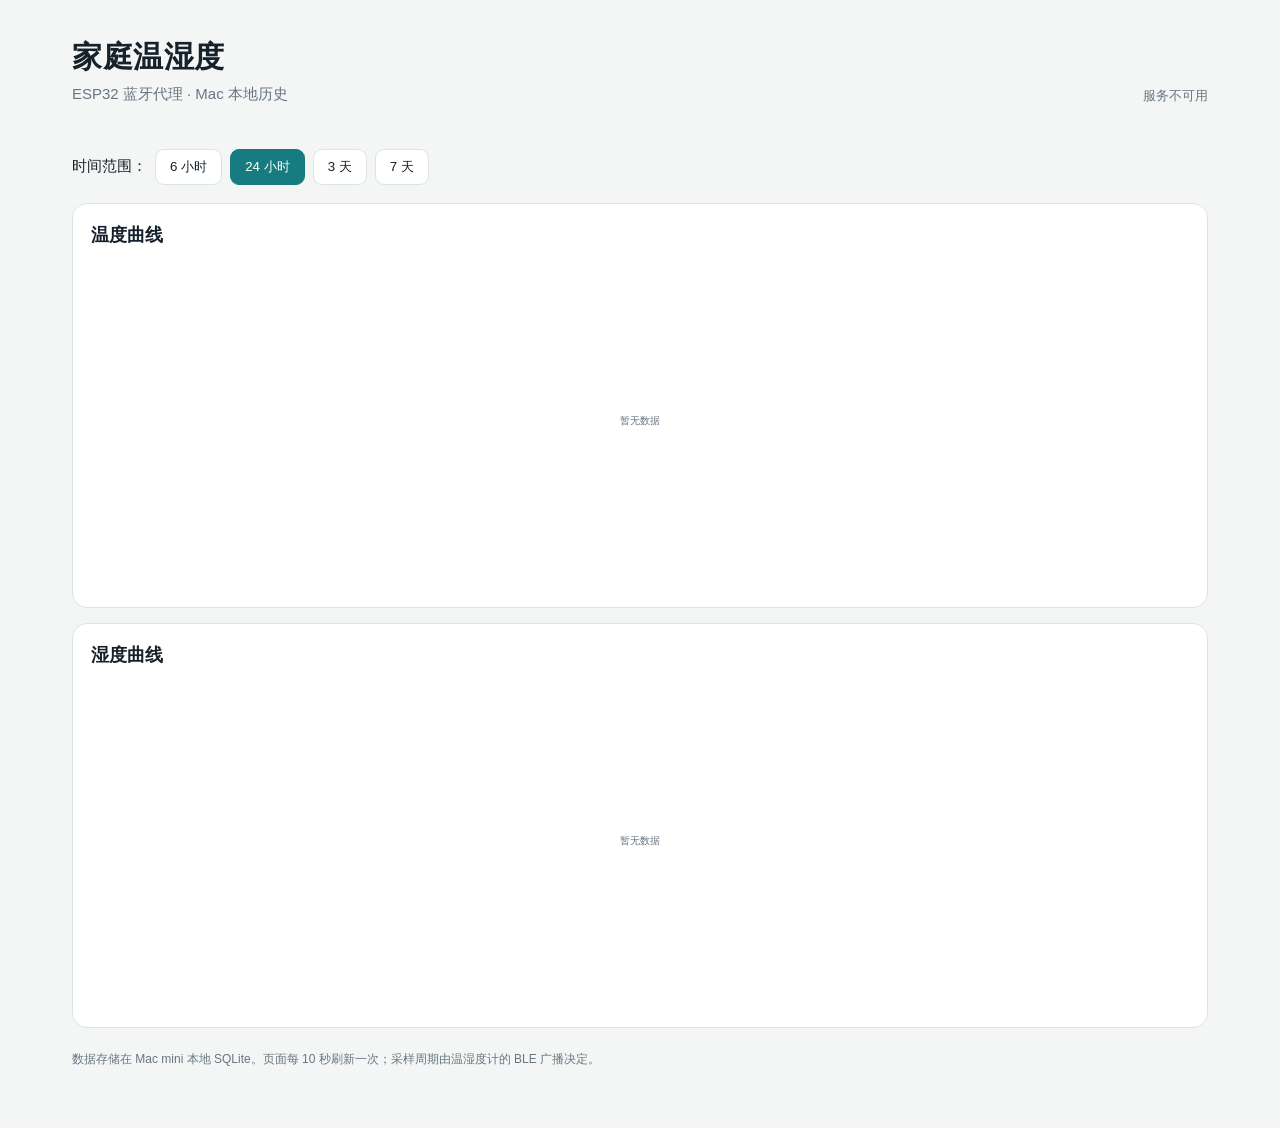
==== web/index.html @ 7a587973 "feat: add Wi-Fi and USB BLE proxy monitoring" ====
<!doctype html>
<html lang="zh-CN">
<head>
  <meta charset="utf-8">
  <meta name="viewport" content="width=device-width, initial-scale=1">
  <title>家庭温湿度监控</title>
  <style>
    :root { color-scheme: light; --ink:#17212b; --muted:#687582; --line:#dce3e8; --accent:#167c80; --warm:#d87742; --card:#fff; --bg:#f3f6f5; }
    * { box-sizing:border-box; } body { margin:0; background:var(--bg); color:var(--ink); font:15px/1.5 -apple-system,BlinkMacSystemFont,"PingFang SC","Microsoft YaHei",sans-serif; }
    main { max-width:1180px; margin:0 auto; padding:34px 22px 60px; } header { display:flex; align-items:end; justify-content:space-between; gap:20px; margin-bottom:25px; }
    h1 { margin:0; font-size:30px; letter-spacing:.02em; } .sub { color:var(--muted); margin-top:4px; } .status { color:var(--muted); font-size:13px; }
    .toolbar { display:flex; align-items:center; flex-wrap:wrap; gap:8px; margin:18px 0; } button { border:1px solid var(--line); background:white; color:var(--ink); border-radius:9px; padding:8px 14px; cursor:pointer; } button.active { border-color:var(--accent); background:var(--accent); color:white; }
    .cards { display:grid; grid-template-columns:repeat(auto-fit,minmax(250px,1fr)); gap:15px; margin-bottom:18px; } .card { background:var(--card); border:1px solid var(--line); border-radius:15px; padding:18px; box-shadow:0 5px 16px #173b4010; } .room { display:flex; justify-content:space-between; color:var(--muted); } .metrics { display:flex; gap:28px; margin-top:16px; } .metric strong { display:block; font-size:28px; font-weight:600; } .metric small { color:var(--muted); } .temp { color:var(--warm); } .hum { color:var(--accent); } .stale { color:#b44b39; }
    section { background:var(--card); border:1px solid var(--line); border-radius:15px; padding:18px; margin-top:15px; } section h2 { margin:0 0 10px; font-size:18px; } canvas { width:100%; height:330px; display:block; } .empty { color:var(--muted); padding:80px 0; text-align:center; } footer { color:var(--muted); font-size:12px; margin-top:22px; }
  </style>
</head>
<body>
<main>
  <header><div><h1>家庭温湿度</h1><div class="sub">ESP32 蓝牙代理 · Mac 本地历史</div></div><div id="status" class="status">连接中…</div></header>
  <div id="cards" class="cards"></div>
  <div class="toolbar"><span>时间范围：</span><button data-hours="6">6 小时</button><button data-hours="24" class="active">24 小时</button><button data-hours="72">3 天</button><button data-hours="168">7 天</button></div>
  <section><h2>温度曲线 <span id="tempLegend"></span></h2><canvas id="temperature" width="1100" height="330"></canvas></section>
  <section><h2>湿度曲线 <span id="humLegend"></span></h2><canvas id="humidity" width="1100" height="330"></canvas></section>
  <footer>数据存储在 Mac mini 本地 SQLite。页面每 10 秒刷新一次；采样周期由温湿度计的 BLE 广播决定。</footer>
</main>
<script>
let hours = 24, devices = [], readings = [];
const $ = (id) => document.getElementById(id);
document.querySelectorAll('button[data-hours]').forEach(b => b.onclick = () => { hours = Number(b.dataset.hours); document.querySelectorAll('button[data-hours]').forEach(x => x.classList.toggle('active', x === b)); refresh(); });
function fmt(v, unit) { return v == null ? '—' : `${Number(v).toFixed(unit === '°C' ? 1 : 0)}${unit}`; }
function renderCards() {
  $('cards').innerHTML = devices.map(d => { const x=d.latest; return `<div class="card"><div class="room"><span>${esc(d.name)}</span><span>${x ? new Date(x.observed_at).toLocaleTimeString([], {hour:'2-digit',minute:'2-digit'}) : '暂无数据'}</span></div><div class="metrics"><div class="metric"><strong class="temp">${fmt(x?.temperature_c,'°C')}</strong><small>温度</small></div><div class="metric"><strong class="hum">${fmt(x?.humidity_pct,'%')}</strong><small>湿度</small></div></div><div class="sub">${x ? `RSSI ${x.rssi ?? '—'} dBm · ${esc(x.protocol)}` : '等待蓝牙广播'}</div></div>`; }).join('') || '<div class="card">请在 config/devices.json 配置设备地址。</div>';
}
function renderChart(id, key, color, unit) {
  const canvas=$(id), ctx=canvas.getContext('2d'), rect=canvas.getBoundingClientRect(), dpr=devicePixelRatio||1;
  canvas.width=rect.width*dpr; canvas.height=330*dpr; ctx.scale(dpr,dpr); const w=rect.width,h=330,p={l:48,r:18,t:20,b:34}; ctx.clearRect(0,0,w,h);
  if (!readings.length) { ctx.fillStyle='#687582'; ctx.textAlign='center'; ctx.fillText('暂无数据',w/2,h/2); return; }
  const vals=readings.map(x=>Number(x[key])).filter(Number.isFinite), min=Math.floor(Math.min(...vals)-1), max=Math.ceil(Math.max(...vals)+1); const start=Math.min(...readings.map(x=>new Date(x.observed_at).getTime())), end=Math.max(start+1,...readings.map(x=>new Date(x.observed_at).getTime()));
  ctx.font='12px -apple-system,sans-serif'; ctx.strokeStyle='#e5eaec'; ctx.fillStyle='#687582'; ctx.textAlign='right';
  for(let i=0;i<5;i++){ const y=p.t+(h-p.t-p.b)*i/4, v=max-(max-min)*i/4; ctx.beginPath();ctx.moveTo(p.l,y);ctx.lineTo(w-p.r,y);ctx.stroke();ctx.fillText(`${v.toFixed(1)}${unit}`,p.l-8,y+4); }
  ctx.textAlign='center'; const points=readings.filter(x=>Number.isFinite(Number(x[key]))).map(x=>({x:p.l+(new Date(x.observed_at).getTime()-start)/(end-start)*(w-p.l-p.r),y:p.t+(max-Number(x[key]))/(max-min)*(h-p.t-p.b)}));
  const groups=[...new Set(readings.map(x=>x.address))], palette=['#d87742','#167c80','#7955a5','#4b78b5'];
  groups.forEach((address, gi) => { const series=readings.filter(x=>x.address===address && Number.isFinite(Number(x[key]))).map(x=>({x:p.l+(new Date(x.observed_at).getTime()-start)/(end-start)*(w-p.l-p.r),y:p.t+(max-Number(x[key]))/(max-min)*(h-p.t-p.b)})); ctx.strokeStyle=palette[gi%palette.length];ctx.lineWidth=2;ctx.beginPath();series.forEach((q,i)=>i?ctx.lineTo(q.x,q.y):ctx.moveTo(q.x,q.y));ctx.stroke(); });
  const legend=$(id==='temperature'?'tempLegend':'humLegend'); legend.innerHTML=groups.map((a,i)=>`<span style="color:${palette[i%palette.length]};font-size:12px;margin-left:10px">● ${esc((devices.find(d=>d.address===a)||{}).name||a)}</span>`).join(''); ctx.fillStyle='#687582'; [0,.5,1].forEach(t=>ctx.fillText(new Date(start+(end-start)*t).toLocaleString([], {month:'numeric',day:'numeric',hour:'2-digit',minute:'2-digit'}),p.l+(w-p.l-p.r)*t,h-10));
}
function esc(s) { return String(s ?? '').replace(/[&<>"']/g,c=>({'&':'&amp;','<':'&lt;','>':'&gt;','"':'&quot;',"'":'&#39;'}[c])); }
async function refresh() { try { const [d,r]=await Promise.all([fetch('/api/devices'),fetch(`/api/readings?hours=${hours}`)]); devices=await d.json(); readings=(await r.json()).readings; renderCards(); renderChart('temperature','temperature_c','#d87742','°C'); renderChart('humidity','humidity_pct','#167c80','%'); $('status').textContent=`在线 · ${new Date().toLocaleTimeString()}`; } catch(e) { $('status').textContent='服务不可用'; } }
addEventListener('resize',()=>{renderChart('temperature','temperature_c','#d87742','°C');renderChart('humidity','humidity_pct','#167c80','%');}); refresh(); setInterval(refresh,10000);
</script>
</body>
</html>
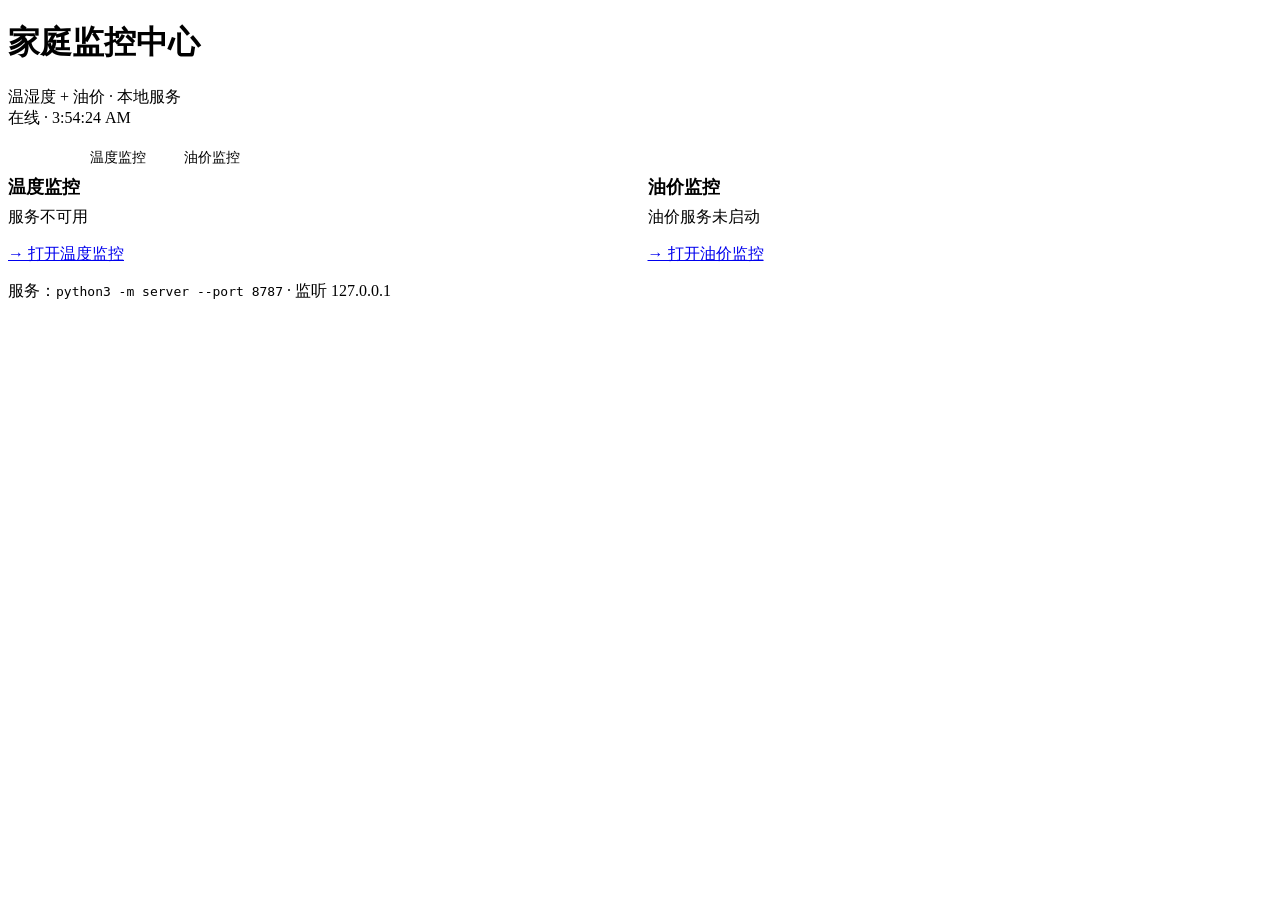
==== commit 04b3a1a1: "feat: update homeMonitor" ====
--- a/web/index.html
+++ b/web/index.html
@@ -3,49 +3,109 @@
 <head>
   <meta charset="utf-8">
   <meta name="viewport" content="width=device-width, initial-scale=1">
-  <title>家庭温湿度监控</title>
+  <title>家庭监控中心</title>
+  <link rel="stylesheet" href="/common.css">
   <style>
-    :root { color-scheme: light; --ink:#17212b; --muted:#687582; --line:#dce3e8; --accent:#167c80; --warm:#d87742; --card:#fff; --bg:#f3f6f5; }
-    * { box-sizing:border-box; } body { margin:0; background:var(--bg); color:var(--ink); font:15px/1.5 -apple-system,BlinkMacSystemFont,"PingFang SC","Microsoft YaHei",sans-serif; }
-    main { max-width:1180px; margin:0 auto; padding:34px 22px 60px; } header { display:flex; align-items:end; justify-content:space-between; gap:20px; margin-bottom:25px; }
-    h1 { margin:0; font-size:30px; letter-spacing:.02em; } .sub { color:var(--muted); margin-top:4px; } .status { color:var(--muted); font-size:13px; }
-    .toolbar { display:flex; align-items:center; flex-wrap:wrap; gap:8px; margin:18px 0; } button { border:1px solid var(--line); background:white; color:var(--ink); border-radius:9px; padding:8px 14px; cursor:pointer; } button.active { border-color:var(--accent); background:var(--accent); color:white; }
-    .cards { display:grid; grid-template-columns:repeat(auto-fit,minmax(250px,1fr)); gap:15px; margin-bottom:18px; } .card { background:var(--card); border:1px solid var(--line); border-radius:15px; padding:18px; box-shadow:0 5px 16px #173b4010; } .room { display:flex; justify-content:space-between; color:var(--muted); } .metrics { display:flex; gap:28px; margin-top:16px; } .metric strong { display:block; font-size:28px; font-weight:600; } .metric small { color:var(--muted); } .temp { color:var(--warm); } .hum { color:var(--accent); } .stale { color:#b44b39; }
-    section { background:var(--card); border:1px solid var(--line); border-radius:15px; padding:18px; margin-top:15px; } section h2 { margin:0 0 10px; font-size:18px; } canvas { width:100%; height:330px; display:block; } .empty { color:var(--muted); padding:80px 0; text-align:center; } footer { color:var(--muted); font-size:12px; margin-top:22px; }
+    .tabs { display: flex; gap: 6px; margin-top: 12px; }
+    .tabs a {
+      text-decoration: none; color: var(--ink);
+      border: 1px solid var(--line); background: white;
+      padding: 8px 16px; border-radius: 9px; font-size: 14px;
+    }
+    .tabs a.active { border-color: var(--accent); background: var(--accent); color: white; }
+    .frame-wrap { margin-top: 16px; border: 1px solid var(--line); border-radius: 15px; overflow: hidden; background: var(--card); }
+    iframe { width: 100%; height: calc(100vh - 220px); min-height: 720px; border: 0; display: block; }
+    .overview { display: grid; grid-template-columns: 1fr 1fr; gap: 15px; }
+    @media (max-width: 800px) { .overview { grid-template-columns: 1fr; } }
+    .overview .card { display: block; }
+    .overview h2 { margin: 0 0 8px; font-size: 18px; }
+    .overview .big { font-size: 32px; font-weight: 600; }
   </style>
 </head>
 <body>
 <main>
-  <header><div><h1>家庭温湿度</h1><div class="sub">ESP32 蓝牙代理 · Mac 本地历史</div></div><div id="status" class="status">连接中…</div></header>
-  <div id="cards" class="cards"></div>
-  <div class="toolbar"><span>时间范围：</span><button data-hours="6">6 小时</button><button data-hours="24" class="active">24 小时</button><button data-hours="72">3 天</button><button data-hours="168">7 天</button></div>
-  <section><h2>温度曲线 <span id="tempLegend"></span></h2><canvas id="temperature" width="1100" height="330"></canvas></section>
-  <section><h2>湿度曲线 <span id="humLegend"></span></h2><canvas id="humidity" width="1100" height="330"></canvas></section>
-  <footer>数据存储在 Mac mini 本地 SQLite。页面每 10 秒刷新一次；采样周期由温湿度计的 BLE 广播决定。</footer>
+  <header>
+    <div>
+      <h1>家庭监控中心</h1>
+      <div class="sub">温湿度 + 油价 · 本地服务</div>
+    </div>
+    <div id="status" class="status">连接中…</div>
+  </header>
+  <nav class="tabs" id="tabs">
+    <a href="#dashboard" data-tab="dashboard" class="active">概览</a>
+    <a href="#temp"      data-tab="temp">温度监控</a>
+    <a href="#oil"       data-tab="oil">油价监控</a>
+  </nav>
+
+  <!-- 概览面板 -->
+  <div id="dashboardPane">
+    <div class="overview">
+      <div class="card">
+        <h2>温度监控</h2>
+        <div class="sub" id="ovTemp">加载中…</div>
+        <p><a href="#temp" data-tab="temp">→ 打开温度监控</a></p>
+      </div>
+      <div class="card">
+        <h2>油价监控</h2>
+        <div class="sub" id="ovOil">加载中…</div>
+        <p><a href="#oil" data-tab="oil">→ 打开油价监控</a></p>
+      </div>
+    </div>
+  </div>
+
+  <!-- 子页 iframe -->
+  <div id="framePane" class="frame-wrap" style="display:none">
+    <iframe id="frame" src=""></iframe>
+  </div>
+
+  <footer>服务：<code>python3 -m server --port 8787</code> · 监听 127.0.0.1</footer>
 </main>
+<script src="/common.js"></script>
 <script>
-let hours = 24, devices = [], readings = [];
-const $ = (id) => document.getElementById(id);
-document.querySelectorAll('button[data-hours]').forEach(b => b.onclick = () => { hours = Number(b.dataset.hours); document.querySelectorAll('button[data-hours]').forEach(x => x.classList.toggle('active', x === b)); refresh(); });
-function fmt(v, unit) { return v == null ? '—' : `${Number(v).toFixed(unit === '°C' ? 1 : 0)}${unit}`; }
-function renderCards() {
-  $('cards').innerHTML = devices.map(d => { const x=d.latest; return `<div class="card"><div class="room"><span>${esc(d.name)}</span><span>${x ? new Date(x.observed_at).toLocaleTimeString([], {hour:'2-digit',minute:'2-digit'}) : '暂无数据'}</span></div><div class="metrics"><div class="metric"><strong class="temp">${fmt(x?.temperature_c,'°C')}</strong><small>温度</small></div><div class="metric"><strong class="hum">${fmt(x?.humidity_pct,'%')}</strong><small>湿度</small></div></div><div class="sub">${x ? `RSSI ${x.rssi ?? '—'} dBm · ${esc(x.protocol)}` : '等待蓝牙广播'}</div></div>`; }).join('') || '<div class="card">请在 config/devices.json 配置设备地址。</div>';
+const TABS = ['dashboard', 'temp', 'oil'];
+const URLS = { temp: '/temp', oil: '/oil' };
+
+function setTab(tab) {
+  if (!TABS.includes(tab)) tab = 'dashboard';
+  document.querySelectorAll('#tabs a').forEach(a => a.classList.toggle('active', a.dataset.tab === tab));
+  const dash = $('dashboardPane'), frame = $('framePane');
+  if (tab === 'dashboard') {
+    dash.style.display = ''; frame.style.display = 'none';
+  } else {
+    dash.style.display = 'none'; frame.style.display = '';
+    $('frame').src = URLS[tab];
+  }
+  location.hash = '#' + tab;
 }
-function renderChart(id, key, color, unit) {
-  const canvas=$(id), ctx=canvas.getContext('2d'), rect=canvas.getBoundingClientRect(), dpr=devicePixelRatio||1;
-  canvas.width=rect.width*dpr; canvas.height=330*dpr; ctx.scale(dpr,dpr); const w=rect.width,h=330,p={l:48,r:18,t:20,b:34}; ctx.clearRect(0,0,w,h);
-  if (!readings.length) { ctx.fillStyle='#687582'; ctx.textAlign='center'; ctx.fillText('暂无数据',w/2,h/2); return; }
-  const vals=readings.map(x=>Number(x[key])).filter(Number.isFinite), min=Math.floor(Math.min(...vals)-1), max=Math.ceil(Math.max(...vals)+1); const start=Math.min(...readings.map(x=>new Date(x.observed_at).getTime())), end=Math.max(start+1,...readings.map(x=>new Date(x.observed_at).getTime()));
-  ctx.font='12px -apple-system,sans-serif'; ctx.strokeStyle='#e5eaec'; ctx.fillStyle='#687582'; ctx.textAlign='right';
-  for(let i=0;i<5;i++){ const y=p.t+(h-p.t-p.b)*i/4, v=max-(max-min)*i/4; ctx.beginPath();ctx.moveTo(p.l,y);ctx.lineTo(w-p.r,y);ctx.stroke();ctx.fillText(`${v.toFixed(1)}${unit}`,p.l-8,y+4); }
-  ctx.textAlign='center'; const points=readings.filter(x=>Number.isFinite(Number(x[key]))).map(x=>({x:p.l+(new Date(x.observed_at).getTime()-start)/(end-start)*(w-p.l-p.r),y:p.t+(max-Number(x[key]))/(max-min)*(h-p.t-p.b)}));
-  const groups=[...new Set(readings.map(x=>x.address))], palette=['#d87742','#167c80','#7955a5','#4b78b5'];
-  groups.forEach((address, gi) => { const series=readings.filter(x=>x.address===address && Number.isFinite(Number(x[key]))).map(x=>({x:p.l+(new Date(x.observed_at).getTime()-start)/(end-start)*(w-p.l-p.r),y:p.t+(max-Number(x[key]))/(max-min)*(h-p.t-p.b)})); ctx.strokeStyle=palette[gi%palette.length];ctx.lineWidth=2;ctx.beginPath();series.forEach((q,i)=>i?ctx.lineTo(q.x,q.y):ctx.moveTo(q.x,q.y));ctx.stroke(); });
-  const legend=$(id==='temperature'?'tempLegend':'humLegend'); legend.innerHTML=groups.map((a,i)=>`<span style="color:${palette[i%palette.length]};font-size:12px;margin-left:10px">● ${esc((devices.find(d=>d.address===a)||{}).name||a)}</span>`).join(''); ctx.fillStyle='#687582'; [0,.5,1].forEach(t=>ctx.fillText(new Date(start+(end-start)*t).toLocaleString([], {month:'numeric',day:'numeric',hour:'2-digit',minute:'2-digit'}),p.l+(w-p.l-p.r)*t,h-10));
+
+function $(id) { return document.getElementById(id); }
+
+document.querySelectorAll('#tabs a').forEach(a => {
+  a.addEventListener('click', e => {
+    e.preventDefault();
+    setTab(a.dataset.tab);
+  });
+});
+addEventListener('hashchange', () => setTab(location.hash.replace('#', '')));
+
+// 概览数据
+async function loadOverview() {
+  try {
+    const devs = await HM.getJSON('/api/devices');
+    const ok = devs.filter(d => d.latest).length;
+    $('ovTemp').textContent = ok ? `${ok} 个设备在线，最近采样 ${HM.fmtTime(Math.max(...devs.filter(d=>d.latest).map(d => new Date(d.latest.observed_at).getTime())))}` : '暂无设备';
+  } catch (e) { $('ovTemp').textContent = '服务不可用'; }
+  try {
+    const oil = await HM.getJSON('/api/oil/current?province=江苏');
+    const p92 = (oil.items || []).find(i => i.type === '92');
+    $('ovOil').textContent = p92 ? `江苏 92# ${p92.price.toFixed(2)} 元/升 · 生效 ${HM.fmtTime(p92.effective_at)}` : '暂无数据';
+  } catch (e) { $('ovOil').textContent = '油价服务未启动'; }
+  $('status').textContent = `在线 · ${new Date().toLocaleTimeString()}`;
 }
-function esc(s) { return String(s ?? '').replace(/[&<>"']/g,c=>({'&':'&amp;','<':'&lt;','>':'&gt;','"':'&quot;',"'":'&#39;'}[c])); }
-async function refresh() { try { const [d,r]=await Promise.all([fetch('/api/devices'),fetch(`/api/readings?hours=${hours}`)]); devices=await d.json(); readings=(await r.json()).readings; renderCards(); renderChart('temperature','temperature_c','#d87742','°C'); renderChart('humidity','humidity_pct','#167c80','%'); $('status').textContent=`在线 · ${new Date().toLocaleTimeString()}`; } catch(e) { $('status').textContent='服务不可用'; } }
-addEventListener('resize',()=>{renderChart('temperature','temperature_c','#d87742','°C');renderChart('humidity','humidity_pct','#167c80','%');}); refresh(); setInterval(refresh,10000);
+
+setTab(location.hash.replace('#', '') || 'dashboard');
+loadOverview();
+setInterval(loadOverview, 30000);
 </script>
 </body>
 </html>
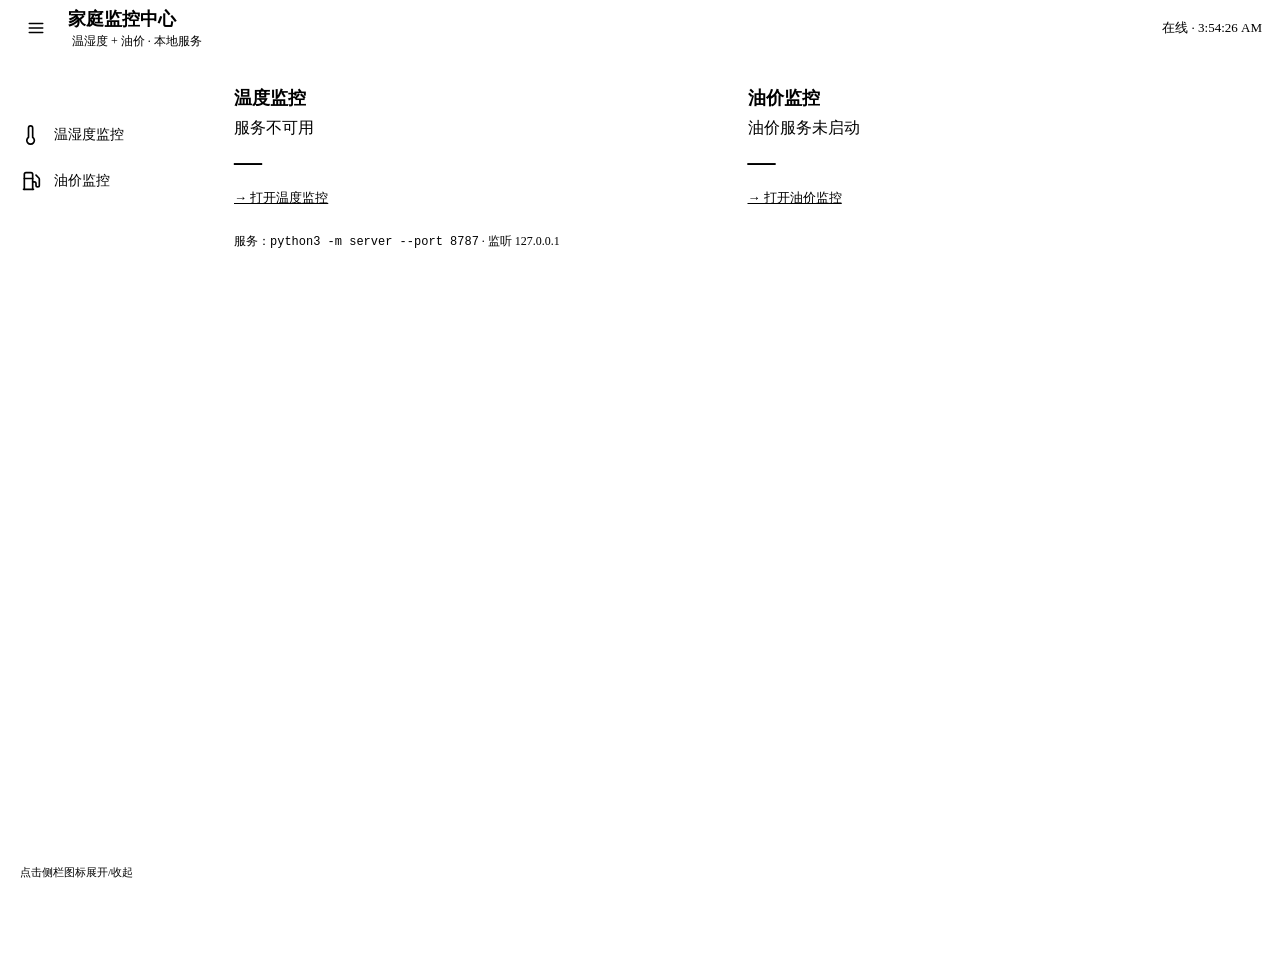
==== commit 863086a6: "feat(web): 左侧可折叠 sidebar 替换顶部 tabs - web/index.html: 重写为左侧 sidebar(200px/56px icon-only) + 右侧内容区   *" ====
--- a/web/index.html
+++ b/web/index.html
@@ -6,106 +6,317 @@
   <title>家庭监控中心</title>
   <link rel="stylesheet" href="/common.css">
   <style>
-    .tabs { display: flex; gap: 6px; margin-top: 12px; }
-    .tabs a {
-      text-decoration: none; color: var(--ink);
-      border: 1px solid var(--line); background: white;
-      padding: 8px 16px; border-radius: 9px; font-size: 14px;
-    }
-    .tabs a.active { border-color: var(--accent); background: var(--accent); color: white; }
-    .frame-wrap { margin-top: 16px; border: 1px solid var(--line); border-radius: 15px; overflow: hidden; background: var(--card); }
-    iframe { width: 100%; height: calc(100vh - 220px); min-height: 720px; border: 0; display: block; }
+    /* ----- 侧栏布局 ----- */
+    html, body { height: 100%; }
+    body { overflow: hidden; }
+    main.layout {
+      max-width: none;
+      margin: 0;
+      padding: 0;
+      display: flex;
+      height: 100vh;
+    }
+
+    /* ----- 顶部栏 ----- */
+    .topbar {
+      position: fixed;
+      top: 0; left: 0; right: 0;
+      height: 56px;
+      display: flex;
+      align-items: center;
+      gap: 14px;
+      padding: 0 18px;
+      background: var(--card);
+      border-bottom: 1px solid var(--line);
+      z-index: 10;
+    }
+    .topbar .toggle {
+      width: 36px; height: 36px;
+      display: inline-flex; align-items: center; justify-content: center;
+      border: 1px solid var(--line); background: white; border-radius: 8px;
+      cursor: pointer; color: var(--ink);
+    }
+    .topbar .toggle:hover { background: var(--bg); }
+    .topbar h1 { margin: 0; font-size: 18px; }
+    .topbar .sub { margin: 0; font-size: 12px; color: var(--muted); margin-left: 4px; }
+    .topbar .status { margin-left: auto; color: var(--muted); font-size: 13px; }
+
+    /* ----- 左侧栏 ----- */
+    aside.sidebar {
+      position: fixed;
+      top: 56px; bottom: 0; left: 0;
+      width: 200px;
+      background: var(--card);
+      border-right: 1px solid var(--line);
+      padding: 12px 8px;
+      display: flex; flex-direction: column; gap: 4px;
+      transition: width .18s ease;
+      overflow: hidden;
+      z-index: 9;
+    }
+    aside.sidebar.collapsed { width: 56px; }
+    aside.sidebar .nav-item {
+      display: flex; align-items: center; gap: 12px;
+      padding: 10px 12px;
+      border-radius: 9px;
+      color: var(--ink);
+      text-decoration: none;
+      cursor: pointer;
+      white-space: nowrap;
+      font-size: 14px;
+    }
+    aside.sidebar .nav-item:hover { background: var(--bg); }
+    aside.sidebar .nav-item.active {
+      background: var(--accent); color: white;
+    }
+    aside.sidebar .nav-item .icon {
+      width: 22px; height: 22px;
+      display: inline-flex; align-items: center; justify-content: center;
+      flex-shrink: 0;
+    }
+    aside.sidebar .nav-item .label {
+      opacity: 1; transition: opacity .12s ease;
+    }
+    aside.sidebar.collapsed .nav-item { justify-content: center; padding: 10px 0; }
+    aside.sidebar.collapsed .nav-item .label { display: none; }
+    aside.sidebar .nav-tip {
+      margin-top: auto;
+      font-size: 11px; color: var(--muted);
+      padding: 8px 12px;
+      line-height: 1.4;
+    }
+    aside.sidebar.collapsed .nav-tip { display: none; }
+
+    /* ----- 右侧内容区 ----- */
+    .content {
+      margin-top: 56px;
+      margin-left: 200px;
+      flex: 1;
+      height: calc(100vh - 56px);
+      overflow: auto;
+      padding: 22px 26px 30px;
+      transition: margin-left .18s ease;
+    }
+    aside.sidebar.collapsed ~ .content { margin-left: 56px; }
+
+    /* iframe 占满 */
+    .frame-wrap { width: 100%; height: 100%; }
+    iframe { width: 100%; height: 100%; border: 0; display: block; }
+
+    /* 概览面板样式 */
     .overview { display: grid; grid-template-columns: 1fr 1fr; gap: 15px; }
     @media (max-width: 800px) { .overview { grid-template-columns: 1fr; } }
     .overview .card { display: block; }
     .overview h2 { margin: 0 0 8px; font-size: 18px; }
-    .overview .big { font-size: 32px; font-weight: 600; }
+    .overview .big { font-size: 28px; font-weight: 600; margin-top: 6px; }
+    .overview .click-hint {
+      display: inline-block; margin-top: 12px;
+      color: var(--accent); font-size: 13px;
+    }
+
+    .overview-footer { color: var(--muted); font-size: 12px; margin-top: 26px; }
+
+    /* 适配小屏：默认收起侧栏 */
+    @media (max-width: 700px) {
+      aside.sidebar { width: 56px; }
+      aside.sidebar .nav-item .label { display: none; }
+      .content { margin-left: 56px; }
+      .topbar h1 { font-size: 16px; }
+      .topbar .sub { display: none; }
+    }
   </style>
 </head>
 <body>
-<main>
-  <header>
+<main class="layout">
+
+  <!-- 顶部栏 -->
+  <div class="topbar">
+    <button class="toggle" id="toggleBtn" title="折叠/展开侧栏" aria-label="折叠侧栏">
+      <svg width="18" height="18" viewBox="0 0 24 24" fill="none" stroke="currentColor" stroke-width="2" stroke-linecap="round" stroke-linejoin="round">
+        <line x1="3" y1="6" x2="21" y2="6"/>
+        <line x1="3" y1="12" x2="21" y2="12"/>
+        <line x1="3" y1="18" x2="21" y2="18"/>
+      </svg>
+    </button>
     <div>
-      <h1>家庭监控中心</h1>
-      <div class="sub">温湿度 + 油价 · 本地服务</div>
+      <h1 id="pageTitle">家庭监控中心</h1>
+      <span class="sub" id="pageSub">温湿度 + 油价 · 本地服务</span>
     </div>
-    <div id="status" class="status">连接中…</div>
-  </header>
-  <nav class="tabs" id="tabs">
-    <a href="#dashboard" data-tab="dashboard" class="active">概览</a>
-    <a href="#temp"      data-tab="temp">温度监控</a>
-    <a href="#oil"       data-tab="oil">油价监控</a>
-  </nav>
-
-  <!-- 概览面板 -->
-  <div id="dashboardPane">
-    <div class="overview">
-      <div class="card">
-        <h2>温度监控</h2>
-        <div class="sub" id="ovTemp">加载中…</div>
-        <p><a href="#temp" data-tab="temp">→ 打开温度监控</a></p>
+    <div class="status" id="status">连接中…</div>
+  </div>
+
+  <!-- 左侧栏 -->
+  <aside class="sidebar" id="sidebar">
+    <a class="nav-item active" data-tab="dashboard" href="#dashboard">
+      <span class="icon" aria-hidden="true">
+        <svg width="20" height="20" viewBox="0 0 24 24" fill="none" stroke="currentColor" stroke-width="2" stroke-linecap="round" stroke-linejoin="round">
+          <rect x="3" y="3" width="7" height="9"/>
+          <rect x="14" y="3" width="7" height="5"/>
+          <rect x="14" y="12" width="7" height="9"/>
+          <rect x="3" y="16" width="7" height="5"/>
+        </svg>
+      </span>
+      <span class="label">首页</span>
+    </a>
+    <a class="nav-item" data-tab="temp" href="#temp">
+      <span class="icon" aria-hidden="true">
+        <svg width="20" height="20" viewBox="0 0 24 24" fill="none" stroke="currentColor" stroke-width="2" stroke-linecap="round" stroke-linejoin="round">
+          <path d="M14 14.76V3.5a2.5 2.5 0 0 0-5 0v11.26a4.5 4.5 0 1 0 5 0z"/>
+        </svg>
+      </span>
+      <span class="label">温湿度监控</span>
+    </a>
+    <a class="nav-item" data-tab="oil" href="#oil">
+      <span class="icon" aria-hidden="true">
+        <svg width="20" height="20" viewBox="0 0 24 24" fill="none" stroke="currentColor" stroke-width="2" stroke-linecap="round" stroke-linejoin="round">
+          <line x1="3" y1="22" x2="15" y2="22"/>
+          <line x1="4" y1="9" x2="14" y2="9"/>
+          <path d="M14 22V4a2 2 0 0 0-2-2H6a2 2 0 0 0-2 2v18"/>
+          <path d="M14 13h2a2 2 0 0 1 2 2v2a2 2 0 0 0 2 2 2 2 0 0 0 2-2V9.83a2 2 0 0 0-.59-1.42L18 5"/>
+        </svg>
+      </span>
+      <span class="label">油价监控</span>
+    </a>
+    <div class="nav-tip">点击侧栏图标展开/收起</div>
+  </aside>
+
+  <!-- 右侧内容区 -->
+  <section class="content" id="content">
+
+    <!-- 概览面板 -->
+    <div id="dashboardPane">
+      <div class="overview">
+        <div class="card">
+          <h2>温度监控</h2>
+          <div class="sub" id="ovTemp">加载中…</div>
+          <div class="big" id="ovTempBig">—</div>
+          <a href="#temp" class="click-hint" data-tab="temp">→ 打开温度监控</a>
+        </div>
+        <div class="card">
+          <h2>油价监控</h2>
+          <div class="sub" id="ovOil">加载中…</div>
+          <div class="big" id="ovOilBig">—</div>
+          <a href="#oil" class="click-hint" data-tab="oil">→ 打开油价监控</a>
+        </div>
       </div>
-      <div class="card">
-        <h2>油价监控</h2>
-        <div class="sub" id="ovOil">加载中…</div>
-        <p><a href="#oil" data-tab="oil">→ 打开油价监控</a></p>
+      <div class="overview-footer">
+        服务：<code>python3 -m server --port 8787</code> · 监听 127.0.0.1
       </div>
     </div>
-  </div>
-
-  <!-- 子页 iframe -->
-  <div id="framePane" class="frame-wrap" style="display:none">
-    <iframe id="frame" src=""></iframe>
-  </div>
-
-  <footer>服务：<code>python3 -m server --port 8787</code> · 监听 127.0.0.1</footer>
+
+    <!-- iframe 子页 -->
+    <div id="framePane" class="frame-wrap" style="display:none">
+      <iframe id="frame" src=""></iframe>
+    </div>
+
+  </section>
 </main>
+
 <script src="/common.js"></script>
 <script>
 const TABS = ['dashboard', 'temp', 'oil'];
 const URLS = { temp: '/temp', oil: '/oil' };
+const TITLES = {
+  dashboard: { title: '家庭监控中心', sub: '温湿度 + 油价 · 本地服务' },
+  temp:      { title: '温湿度监控',   sub: 'ESP32 蓝牙代理 · Mac 本地历史' },
+  oil:       { title: '油价监控',     sub: '国内成品油价格历史 + 最新调价' },
+};
+
+function $(id) { return document.getElementById(id); }
 
 function setTab(tab) {
   if (!TABS.includes(tab)) tab = 'dashboard';
-  document.querySelectorAll('#tabs a').forEach(a => a.classList.toggle('active', a.dataset.tab === tab));
+  document.querySelectorAll('#sidebar .nav-item').forEach(a =>
+    a.classList.toggle('active', a.dataset.tab === tab));
   const dash = $('dashboardPane'), frame = $('framePane');
   if (tab === 'dashboard') {
-    dash.style.display = ''; frame.style.display = 'none';
+    dash.style.display = '';
+    frame.style.display = 'none';
   } else {
-    dash.style.display = 'none'; frame.style.display = '';
-    $('frame').src = URLS[tab];
-  }
+    dash.style.display = 'none';
+    frame.style.display = '';
+    if ($('frame').dataset.loaded !== tab) {
+      $('frame').src = URLS[tab];
+      $('frame').dataset.loaded = tab;
+    }
+  }
+  $('pageTitle').textContent = TITLES[tab].title;
+  $('pageSub').textContent = TITLES[tab].sub;
   location.hash = '#' + tab;
 }
 
-function $(id) { return document.getElementById(id); }
-
-document.querySelectorAll('#tabs a').forEach(a => {
+function setSidebar(collapsed, persist = true) {
+  $('sidebar').classList.toggle('collapsed', collapsed);
+  $('toggleBtn').setAttribute('aria-label', collapsed ? '展开侧栏' : '折叠侧栏');
+  $('toggleBtn').setAttribute('title', collapsed ? '展开侧栏' : '折叠侧栏');
+  if (persist) {
+    try { localStorage.setItem('hm_sidebar_collapsed', collapsed ? '1' : '0'); } catch (e) {}
+  }
+}
+
+document.querySelectorAll('#sidebar .nav-item').forEach(a => {
   a.addEventListener('click', e => {
     e.preventDefault();
     setTab(a.dataset.tab);
   });
 });
+
+document.querySelectorAll('.click-hint').forEach(a => {
+  a.addEventListener('click', e => {
+    e.preventDefault();
+    setTab(a.dataset.tab);
+  });
+});
+
+$('toggleBtn').addEventListener('click', () => {
+  setSidebar(!$('sidebar').classList.contains('collapsed'));
+});
+
 addEventListener('hashchange', () => setTab(location.hash.replace('#', '')));
 
-// 概览数据
+// 监听子页 iframe 上报的状态
+addEventListener('message', e => {
+  if (e.data && e.data.type === 'child-status' && typeof e.data.text === 'string') {
+    $('status').textContent = e.data.text;
+  }
+});
+
 async function loadOverview() {
   try {
     const devs = await HM.getJSON('/api/devices');
     const ok = devs.filter(d => d.latest).length;
-    $('ovTemp').textContent = ok ? `${ok} 个设备在线，最近采样 ${HM.fmtTime(Math.max(...devs.filter(d=>d.latest).map(d => new Date(d.latest.observed_at).getTime())))}` : '暂无设备';
-  } catch (e) { $('ovTemp').textContent = '服务不可用'; }
+    $('ovTemp').textContent = ok ? `${ok} 个设备在线` : '暂无设备';
+    $('ovTempBig').textContent = ok
+      ? HM.fmtTime(Math.max(...devs.filter(d => d.latest).map(d => new Date(d.latest.observed_at).getTime())))
+      : '—';
+  } catch (e) {
+    $('ovTemp').textContent = '服务不可用';
+    $('ovTempBig').textContent = '—';
+  }
   try {
     const oil = await HM.getJSON('/api/oil/current?province=江苏');
     const p92 = (oil.items || []).find(i => i.type === '92');
-    $('ovOil').textContent = p92 ? `江苏 92# ${p92.price.toFixed(2)} 元/升 · 生效 ${HM.fmtTime(p92.effective_at)}` : '暂无数据';
-  } catch (e) { $('ovOil').textContent = '油价服务未启动'; }
-  $('status').textContent = `在线 · ${new Date().toLocaleTimeString()}`;
+    $('ovOil').textContent = p92 ? `江苏 92#` : '暂无数据';
+    $('ovOilBig').textContent = p92 ? `${p92.price.toFixed(2)} 元/升` : '—';
+  } catch (e) {
+    $('ovOil').textContent = '油价服务未启动';
+    $('ovOilBig').textContent = '—';
+  }
+  // 只在 dashboard 时刷新状态显示
+  if (location.hash === '#dashboard' || location.hash === '') {
+    $('status').textContent = `在线 · ${new Date().toLocaleTimeString()}`;
+  }
 }
+
+// 初始化
+let savedCollapsed = null;
+try { savedCollapsed = localStorage.getItem('hm_sidebar_collapsed') === '1'; } catch (e) {}
+if (savedCollapsed === null) savedCollapsed = window.innerWidth < 700;
+setSidebar(savedCollapsed, false);
 
 setTab(location.hash.replace('#', '') || 'dashboard');
 loadOverview();
 setInterval(loadOverview, 30000);
 </script>
 </body>
-</html>
+</html>
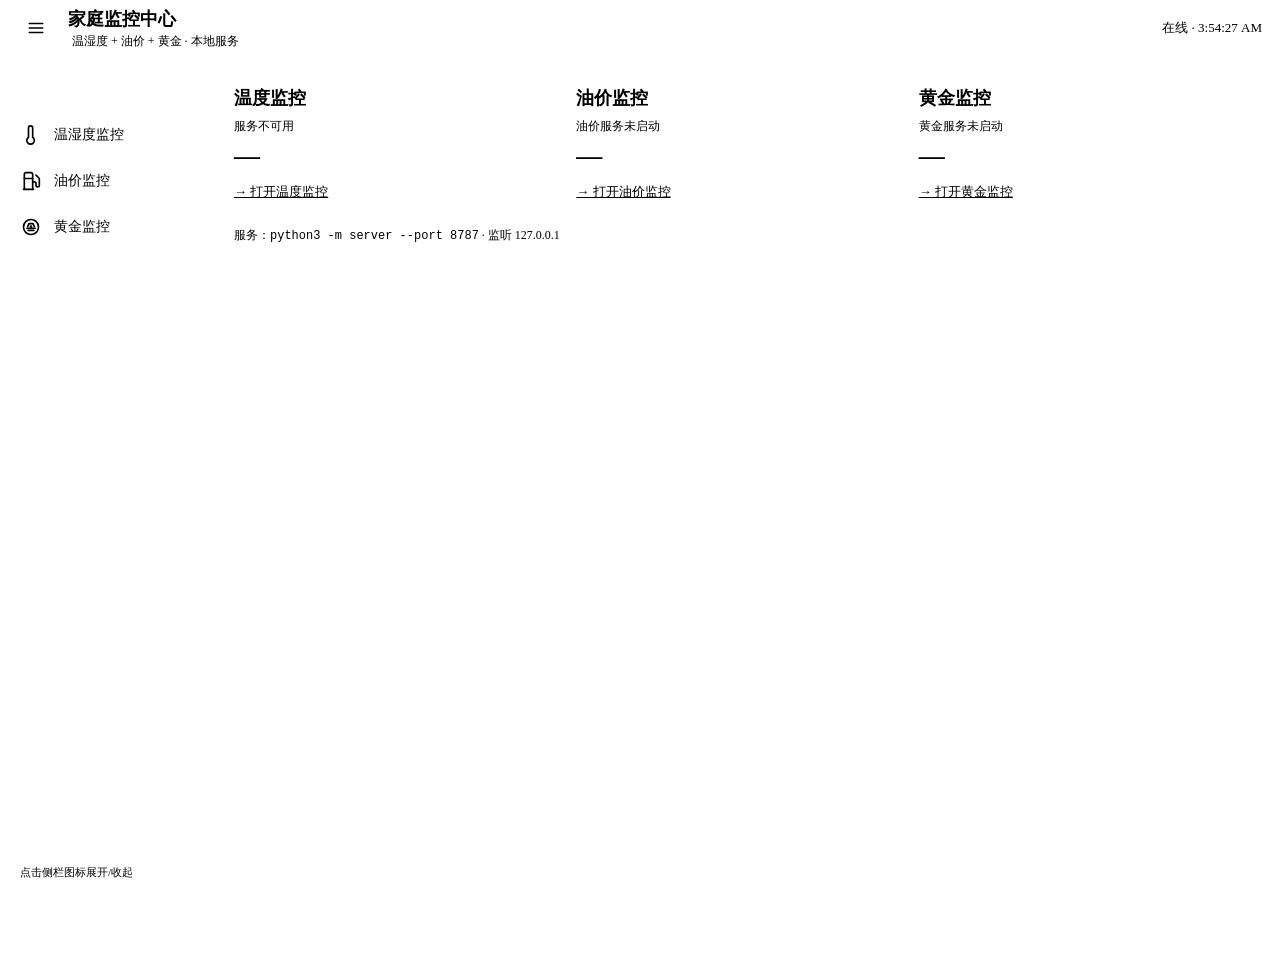
==== commit 7d605cb8: "feat(gold): add gold price monitoring module - 4 stacked charts (SGE / SHFE / Yahoo / SMM brand pric" ====
--- a/web/index.html
+++ b/web/index.html
@@ -104,11 +104,13 @@
     iframe { width: 100%; height: 100%; border: 0; display: block; }
 
     /* 概览面板样式 */
-    .overview { display: grid; grid-template-columns: 1fr 1fr; gap: 15px; }
-    @media (max-width: 800px) { .overview { grid-template-columns: 1fr; } }
+    .overview { display: grid; grid-template-columns: 1fr 1fr 1fr; gap: 15px; }
+    @media (max-width: 1000px) { .overview { grid-template-columns: 1fr 1fr; } }
+    @media (max-width: 700px) { .overview { grid-template-columns: 1fr; } }
     .overview .card { display: block; }
     .overview h2 { margin: 0 0 8px; font-size: 18px; }
-    .overview .big { font-size: 28px; font-weight: 600; margin-top: 6px; }
+    .overview .big { font-size: 26px; font-weight: 600; margin-top: 6px; }
+    .overview .sub { color: var(--muted); font-size: 12px; }
     .overview .click-hint {
       display: inline-block; margin-top: 12px;
       color: var(--accent); font-size: 13px;
@@ -140,7 +142,7 @@
     </button>
     <div>
       <h1 id="pageTitle">家庭监控中心</h1>
-      <span class="sub" id="pageSub">温湿度 + 油价 · 本地服务</span>
+      <span class="sub" id="pageSub">温湿度 + 油价 + 黄金 · 本地服务</span>
     </div>
     <div class="status" id="status">连接中…</div>
   </div>
@@ -177,6 +179,18 @@
       </span>
       <span class="label">油价监控</span>
     </a>
+    <a class="nav-item" data-tab="gold" href="#gold">
+      <span class="icon" aria-hidden="true">
+        <svg width="20" height="20" viewBox="0 0 24 24" fill="none" stroke="currentColor" stroke-width="2" stroke-linecap="round" stroke-linejoin="round">
+          <circle cx="12" cy="12" r="9"/>
+          <path d="M8 11.5l1.6-3.5h4.8L16 11.5"/>
+          <path d="M7 13.5h10"/>
+          <path d="M8.5 16h7"/>
+          <circle cx="12" cy="11.5" r="0.6" fill="currentColor"/>
+        </svg>
+      </span>
+      <span class="label">黄金监控</span>
+    </a>
     <div class="nav-tip">点击侧栏图标展开/收起</div>
   </aside>
 
@@ -198,6 +212,12 @@
           <div class="big" id="ovOilBig">—</div>
           <a href="#oil" class="click-hint" data-tab="oil">→ 打开油价监控</a>
         </div>
+        <div class="card">
+          <h2>黄金监控</h2>
+          <div class="sub" id="ovGold">加载中…</div>
+          <div class="big" id="ovGoldBig">—</div>
+          <a href="#gold" class="click-hint" data-tab="gold">→ 打开黄金监控</a>
+        </div>
       </div>
       <div class="overview-footer">
         服务：<code>python3 -m server --port 8787</code> · 监听 127.0.0.1
@@ -214,12 +234,13 @@
 
 <script src="/common.js"></script>
 <script>
-const TABS = ['dashboard', 'temp', 'oil'];
-const URLS = { temp: '/temp', oil: '/oil' };
+const TABS = ['dashboard', 'temp', 'oil', 'gold'];
+const URLS = { temp: '/temp', oil: '/oil', gold: '/gold' };
 const TITLES = {
-  dashboard: { title: '家庭监控中心', sub: '温湿度 + 油价 · 本地服务' },
+  dashboard: { title: '家庭监控中心', sub: '温湿度 + 油价 + 黄金 · 本地服务' },
   temp:      { title: '温湿度监控',   sub: 'ESP32 蓝牙代理 · Mac 本地历史' },
   oil:       { title: '油价监控',     sub: '国内成品油价格历史 + 最新调价' },
+  gold:      { title: '黄金监控',     sub: '现货 / 期货 / 国际 / 金店挂牌价 4 张走势图' },
 };
 
 function $(id) { return document.getElementById(id); }
@@ -302,6 +323,18 @@
     $('ovOil').textContent = '油价服务未启动';
     $('ovOilBig').textContent = '—';
   }
+  try {
+    const gold = await HM.getJSON('/api/gold/current');
+    const items = (gold.items || []);
+    const sge = items.find(i => i.channel === 'sge');
+    const yahoo = items.find(i => i.channel === 'yahoo');
+    const last = sge || yahoo || items[0];
+    $('ovGold').textContent = last ? `${last.unit || ''} · ${last.source || ''}` : '暂无数据';
+    $('ovGoldBig').textContent = last ? `${(last.price || 0).toFixed(2)}` : '—';
+  } catch (e) {
+    $('ovGold').textContent = '黄金服务未启动';
+    $('ovGoldBig').textContent = '—';
+  }
   // 只在 dashboard 时刷新状态显示
   if (location.hash === '#dashboard' || location.hash === '') {
     $('status').textContent = `在线 · ${new Date().toLocaleTimeString()}`;
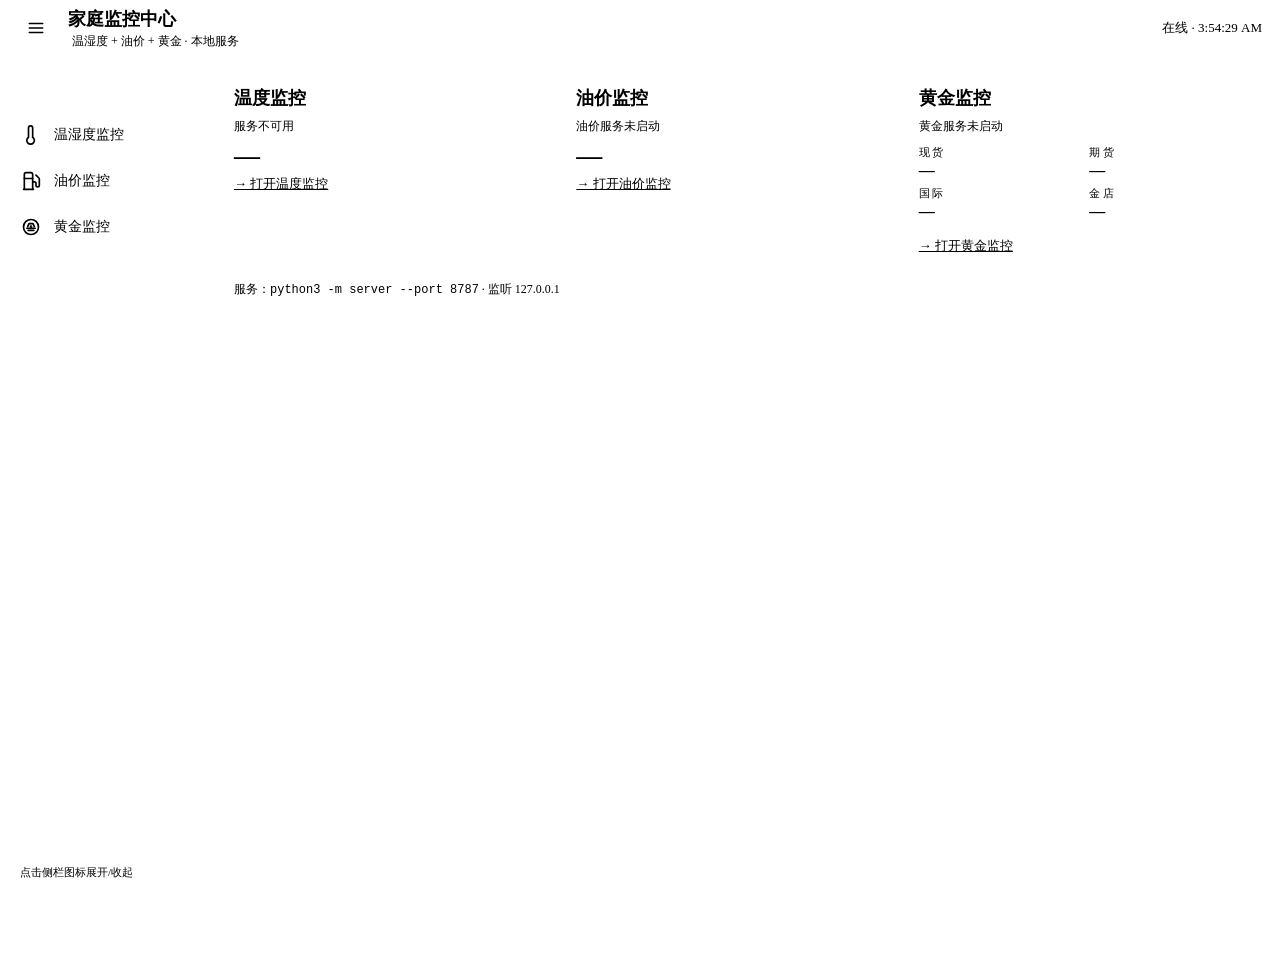
==== commit 88bd387a: "fix(gold,oil,index): fix monitoring pages — chart rendering, caching, UI cleanup gold.html (server-s" ====
--- a/web/index.html
+++ b/web/index.html
@@ -117,6 +117,13 @@
     }
 
     .overview-footer { color: var(--muted); font-size: 12px; margin-top: 26px; }
+
+    /* 首页黄金卡：4 个 channel 拼成 2x2 小网格 */
+    .ovGoldGrid { display: grid; grid-template-columns: 1fr 1fr; gap: 6px 14px; margin: 10px 0 12px; }
+    .ovGoldGrid .cell { display: flex; flex-direction: column; gap: 2px; min-width: 0; }
+    .ovGoldGrid .cell .k { color: var(--muted); font-size: 11px; }
+    .ovGoldGrid .cell .v { font-size: 16px; font-weight: 600; color: var(--ink); }
+    .overview .card .click-hint { margin-top: 4px; }
 
     /* 适配小屏：默认收起侧栏 */
     @media (max-width: 700px) {
@@ -215,7 +222,12 @@
         <div class="card">
           <h2>黄金监控</h2>
           <div class="sub" id="ovGold">加载中…</div>
-          <div class="big" id="ovGoldBig">—</div>
+          <div class="ovGoldGrid" id="ovGoldGrid">
+            <div class="cell"><span class="k">现 货</span><span class="v" id="ovGoldSge">—</span></div>
+            <div class="cell"><span class="k">期 货</span><span class="v" id="ovGoldShfe">—</span></div>
+            <div class="cell"><span class="k">国 际</span><span class="v" id="ovGoldYahoo">—</span></div>
+            <div class="cell"><span class="k">金 店</span><span class="v" id="ovGoldSmm">—</span></div>
+          </div>
           <a href="#gold" class="click-hint" data-tab="gold">→ 打开黄金监控</a>
         </div>
       </div>
@@ -325,15 +337,43 @@
   }
   try {
     const gold = await HM.getJSON('/api/gold/current');
-    const items = (gold.items || []);
-    const sge = items.find(i => i.channel === 'sge');
-    const yahoo = items.find(i => i.channel === 'yahoo');
-    const last = sge || yahoo || items[0];
-    $('ovGold').textContent = last ? `${last.unit || ''} · ${last.source || ''}` : '暂无数据';
-    $('ovGoldBig').textContent = last ? `${(last.price || 0).toFixed(2)}` : '—';
+    const channels = (gold && gold.channels) || {};
+    // 4 个 channel 当前价 → 首页 2x2 网格。SMM 是多品牌取均值作为"金店"代表价。
+    function fmtPrice(ch) {
+      const c = channels[ch];
+      if (!c || !c.items || !c.items.length) return '—';
+      const items = c.items;
+      if (c.kind === 'multi') {
+        const avg = items.map((it) => Number(it.price)).filter(Number.isFinite)
+          .reduce((a, b) => a + b, 0) / items.length;
+        return Number.isFinite(avg)
+          ? `${Math.round(avg * 100) / 100} ${c.unit || ''}（${items.length} 品牌）`
+          : '—';
+      }
+      const it = items.find((x) => !x.brand) || items[0];
+      return it ? `${Number(it.price).toFixed(2)} ${c.unit || ''}` : '—';
+    }
+    const updates = {
+      sge:   fmtPrice('sge'),
+      shfe:  fmtPrice('shfe'),
+      yahoo: fmtPrice('yahoo'),
+      smm:   fmtPrice('smm'),
+    };
+    $('ovGoldSge').textContent   = updates.sge;
+    $('ovGoldShfe').textContent  = updates.shfe;
+    $('ovGoldYahoo').textContent = updates.yahoo;
+    $('ovGoldSmm').textContent   = updates.smm;
+    // sub 行写"更新于 …"；任一通道有有效数据就算成功
+    const anyUpdate = channels.sge && channels.sge.as_of;
+    $('ovGold').textContent = anyUpdate
+      ? `更新于 ${(channels.sge.as_of || '').slice(0, 10)}`
+      : '暂无数据';
   } catch (e) {
     $('ovGold').textContent = '黄金服务未启动';
-    $('ovGoldBig').textContent = '—';
+    $('ovGoldSge').textContent = '—';
+    $('ovGoldShfe').textContent = '—';
+    $('ovGoldYahoo').textContent = '—';
+    $('ovGoldSmm').textContent = '—';
   }
   // 只在 dashboard 时刷新状态显示
   if (location.hash === '#dashboard' || location.hash === '') {
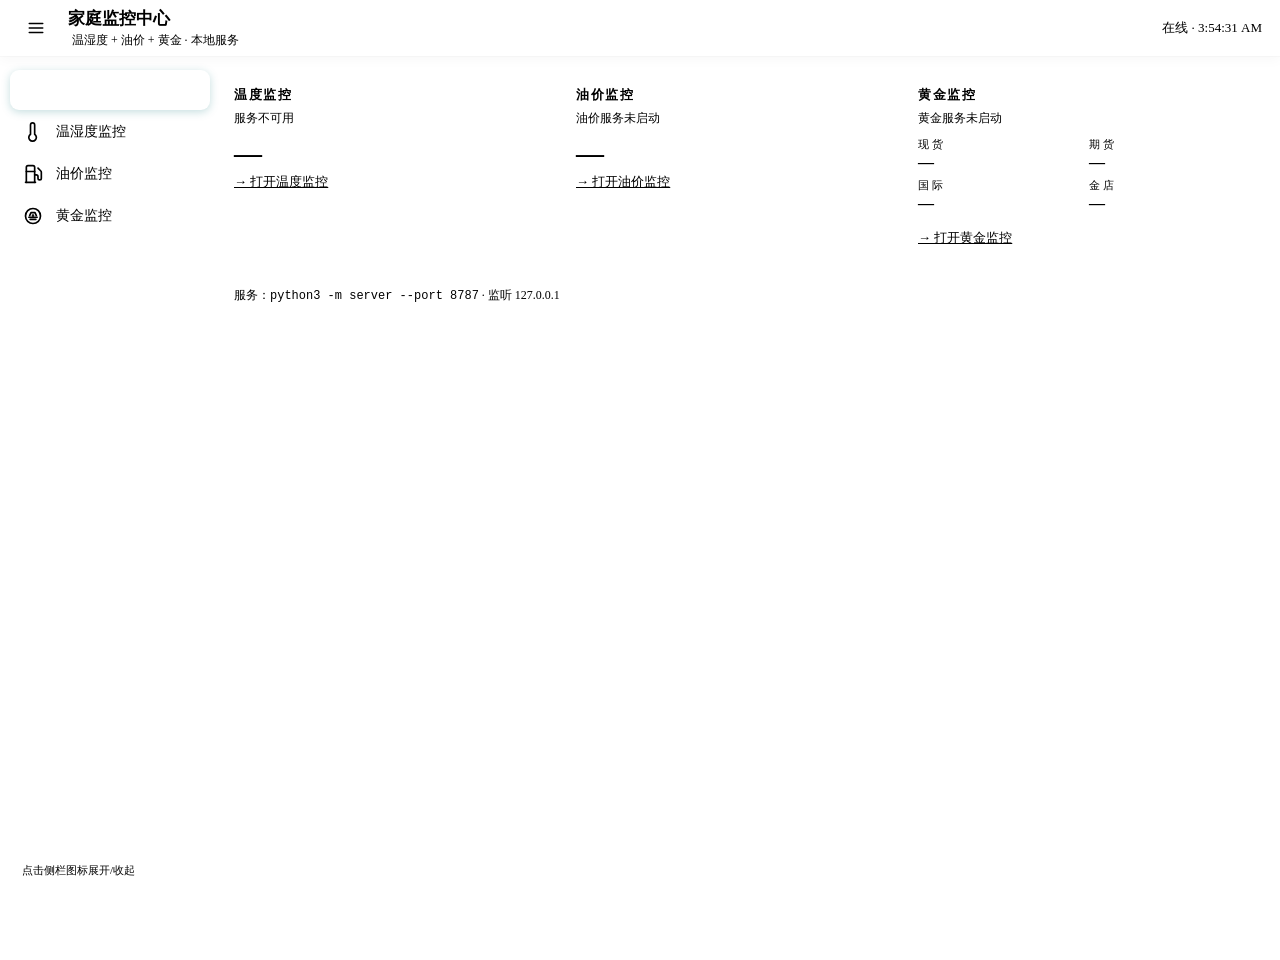
==== commit a748a9e5: "merge: reconcile local monitoring changes" ====
--- a/web/index.html
+++ b/web/index.html
@@ -26,18 +26,22 @@
       align-items: center;
       gap: 14px;
       padding: 0 18px;
-      background: var(--card);
+      background: rgba(255, 255, 255, 0.85);
+      backdrop-filter: saturate(180%) blur(14px);
+      -webkit-backdrop-filter: saturate(180%) blur(14px);
       border-bottom: 1px solid var(--line);
+      box-shadow: 0 1px 0 rgba(15, 26, 35, .02), 0 4px 12px rgba(15, 26, 35, .03);
       z-index: 10;
     }
     .topbar .toggle {
       width: 36px; height: 36px;
       display: inline-flex; align-items: center; justify-content: center;
-      border: 1px solid var(--line); background: white; border-radius: 8px;
+      border: 1px solid var(--line); background: white; border-radius: 9px;
       cursor: pointer; color: var(--ink);
-    }
-    .topbar .toggle:hover { background: var(--bg); }
-    .topbar h1 { margin: 0; font-size: 18px; }
+      transition: background .12s ease, border-color .12s ease;
+    }
+    .topbar .toggle:hover { background: var(--accent-soft); border-color: var(--accent); color: var(--accent); }
+    .topbar h1 { margin: 0; font-size: 17px; font-weight: 700; letter-spacing: .005em; }
     .topbar .sub { margin: 0; font-size: 12px; color: var(--muted); margin-left: 4px; }
     .topbar .status { margin-left: auto; color: var(--muted); font-size: 13px; }
 
@@ -46,28 +50,32 @@
       position: fixed;
       top: 56px; bottom: 0; left: 0;
       width: 200px;
-      background: var(--card);
+      background: rgba(255, 255, 255, 0.85);
+      backdrop-filter: saturate(180%) blur(14px);
+      -webkit-backdrop-filter: saturate(180%) blur(14px);
       border-right: 1px solid var(--line);
-      padding: 12px 8px;
-      display: flex; flex-direction: column; gap: 4px;
-      transition: width .18s ease;
+      padding: 14px 10px;
+      display: flex; flex-direction: column; gap: 2px;
+      transition: width .2s ease;
       overflow: hidden;
       z-index: 9;
     }
     aside.sidebar.collapsed { width: 56px; }
     aside.sidebar .nav-item {
       display: flex; align-items: center; gap: 12px;
-      padding: 10px 12px;
+      padding: 9px 12px;
       border-radius: 9px;
-      color: var(--ink);
+      color: var(--ink-soft);
       text-decoration: none;
       cursor: pointer;
       white-space: nowrap;
       font-size: 14px;
-    }
-    aside.sidebar .nav-item:hover { background: var(--bg); }
+      transition: background .12s ease, color .12s ease;
+    }
+    aside.sidebar .nav-item:hover { background: var(--accent-soft); color: var(--accent); }
     aside.sidebar .nav-item.active {
       background: var(--accent); color: white;
+      box-shadow: 0 2px 8px rgba(22, 124, 128, .25);
     }
     aside.sidebar .nav-item .icon {
       width: 22px; height: 22px;
@@ -99,24 +107,42 @@
     }
     aside.sidebar.collapsed ~ .content { margin-left: 56px; }
 
-    /* iframe 占满 */
-    .frame-wrap { width: 100%; height: 100%; }
-    iframe { width: 100%; height: 100%; border: 0; display: block; }
+    /* iframe 内容自适应高度（由子页 postMessage 上报），不再写死 height 让内部出现滚动条 */
+    .frame-wrap { width: 100%; }
+    iframe { width: 100%; border: 0; display: block; min-height: calc(100vh - 56px); }
 
     /* 概览面板样式 */
-    .overview { display: grid; grid-template-columns: 1fr 1fr 1fr; gap: 15px; }
+    .overview { display: grid; grid-template-columns: 1fr 1fr 1fr; gap: 14px; }
     @media (max-width: 1000px) { .overview { grid-template-columns: 1fr 1fr; } }
     @media (max-width: 700px) { .overview { grid-template-columns: 1fr; } }
-    .overview .card { display: block; }
-    .overview h2 { margin: 0 0 8px; font-size: 18px; }
-    .overview .big { font-size: 26px; font-weight: 600; margin-top: 6px; }
+    .overview .card {
+      display: block;
+      cursor: pointer;
+      transition: box-shadow .18s ease, transform .18s ease, border-color .18s ease;
+    }
+    .overview .card:hover {
+      box-shadow: var(--shadow-md);
+      border-color: #d3dde2;
+      transform: translateY(-1px);
+    }
+    .overview h2 {
+      margin: 0 0 6px; font-size: 13px; font-weight: 600;
+      color: var(--muted); letter-spacing: .12em; text-transform: uppercase;
+    }
     .overview .sub { color: var(--muted); font-size: 12px; }
+    .overview .big {
+      font-size: 28px; font-weight: 700;
+      margin-top: 10px; color: var(--ink);
+      letter-spacing: -.01em;
+    }
     .overview .click-hint {
-      display: inline-block; margin-top: 12px;
+      display: inline-block; margin-top: 14px;
       color: var(--accent); font-size: 13px;
-    }
-
-    .overview-footer { color: var(--muted); font-size: 12px; margin-top: 26px; }
+      transition: transform .14s ease;
+    }
+    .overview .card:hover .click-hint { transform: translateX(2px); }
+
+    .overview-footer { color: var(--muted); font-size: 12px; margin-top: 26px; padding-top: 14px; border-top: 1px solid var(--line-soft); }
 
     /* 首页黄金卡：4 个 channel 拼成 2x2 小网格 */
     .ovGoldGrid { display: grid; grid-template-columns: 1fr 1fr; gap: 6px 14px; margin: 10px 0 12px; }
@@ -307,10 +333,13 @@
 
 addEventListener('hashchange', () => setTab(location.hash.replace('#', '')));
 
-// 监听子页 iframe 上报的状态
+// 监听子页 iframe 上报的状态 + 内容高度
 addEventListener('message', e => {
-  if (e.data && e.data.type === 'child-status' && typeof e.data.text === 'string') {
+  if (!e.data) return;
+  if (e.data.type === 'child-status' && typeof e.data.text === 'string') {
     $('status').textContent = e.data.text;
+  } else if (e.data.type === 'child-height' && typeof e.data.height === 'number') {
+    $('frame').style.height = e.data.height + 'px';
   }
 });
 
@@ -327,7 +356,7 @@
     $('ovTempBig').textContent = '—';
   }
   try {
-    const oil = await HM.getJSON('/api/oil/current?province=江苏');
+    const oil = await HM.getJSON('/api/oil/current?province=' + encodeURIComponent('江苏'));
     const p92 = (oil.items || []).find(i => i.type === '92');
     $('ovOil').textContent = p92 ? `江苏 92#` : '暂无数据';
     $('ovOilBig').textContent = p92 ? `${p92.price.toFixed(2)} 元/升` : '—';
@@ -392,4 +421,4 @@
 setInterval(loadOverview, 30000);
 </script>
 </body>
-</html>+</html>
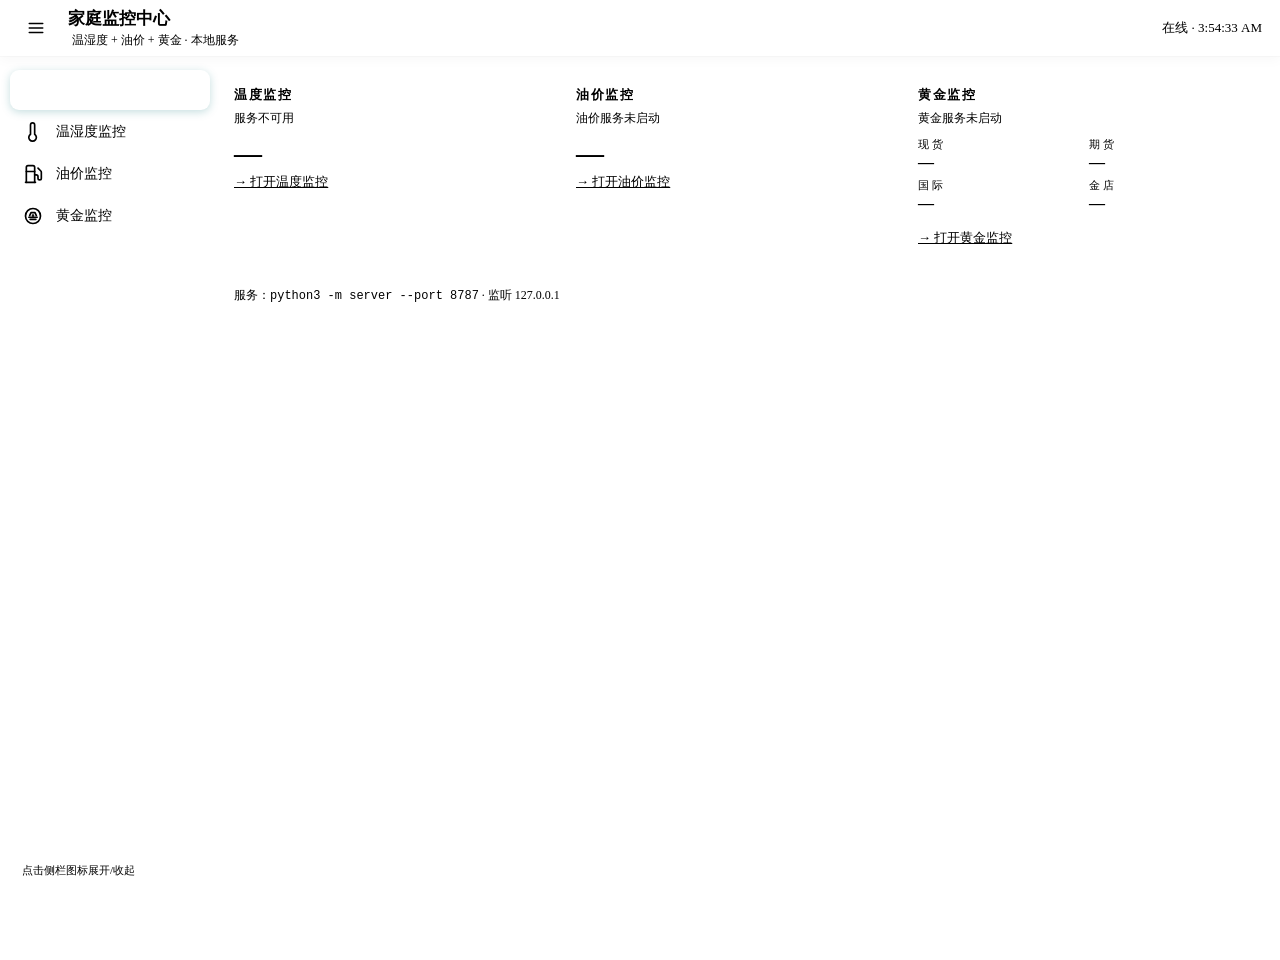
==== commit 80929f66: "fix: show latest oil adjustments on chart" ====
--- a/web/index.html
+++ b/web/index.html
@@ -103,6 +103,7 @@
       height: calc(100vh - 56px);
       overflow: auto;
       padding: 22px 26px 30px;
+      background: #ffffff;
       transition: margin-left .18s ease;
     }
     aside.sidebar.collapsed ~ .content { margin-left: 56px; }
